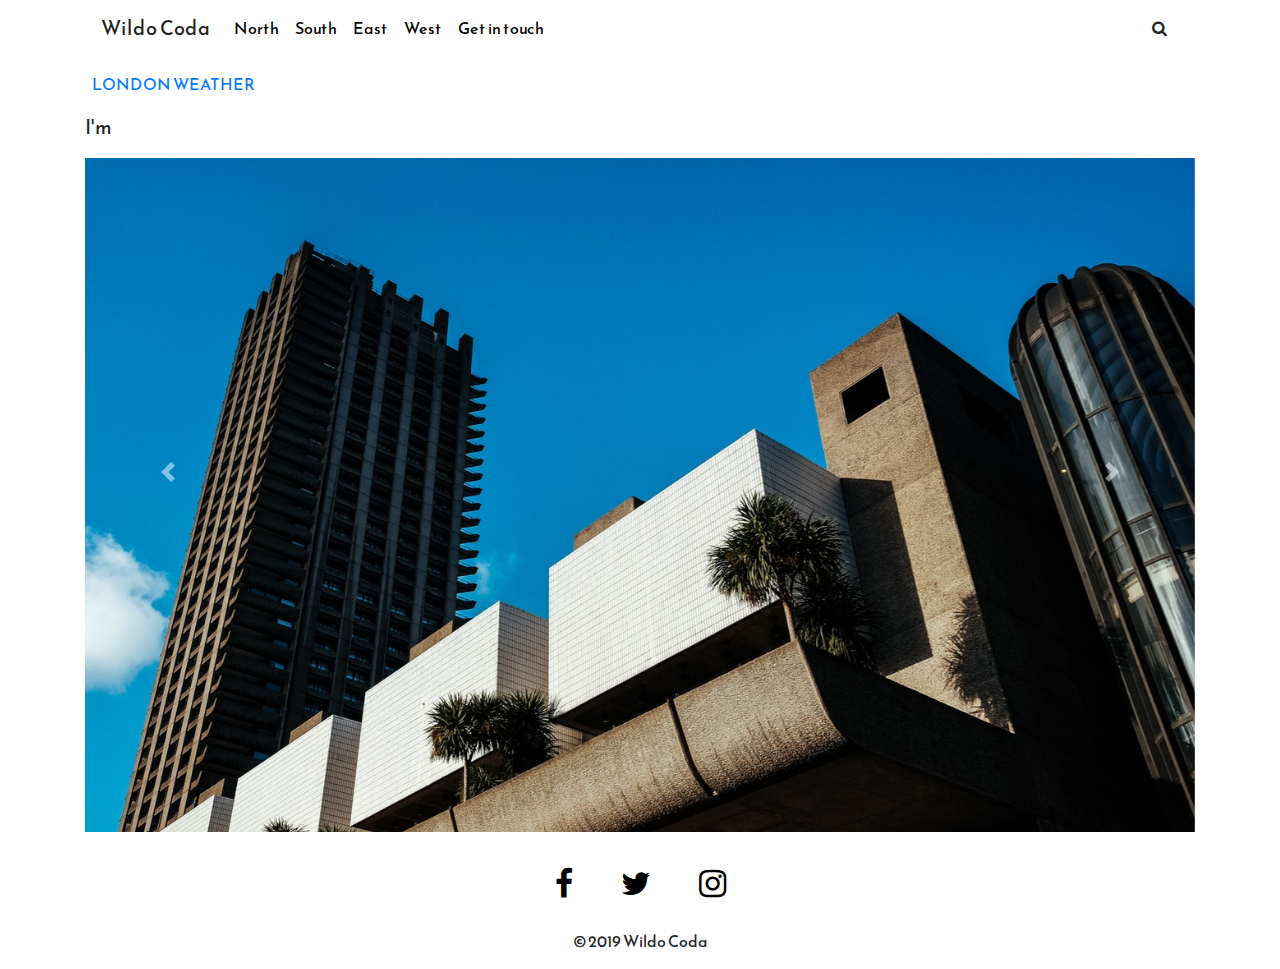
==== index.html @ 79ed6db0 "Fixed filter buttons and active nav links" ====
<!doctype html>
<html lang="en">

<head>
  <meta charset="utf-8">
  <meta name="viewport" content="width=device-width, initial-scale=1, shrink-to-fit=no">
  <meta name="description" content="">
  <meta name="author" content="Mark Otto, Jacob Thornton, and Bootstrap contributors">
  <meta name="generator" content="Jekyll v3.8.5">
  <link rel="stylesheet" href="https://stackpath.bootstrapcdn.com/bootstrap/4.3.1/css/bootstrap.min.css"
    integrity="sha384-ggOyR0iXCbMQv3Xipma34MD+dH/1fQ784/j6cY/iJTQUOhcWr7x9JvoRxT2MZw1T" crossorigin="anonymous">
  <link href="https://fonts.googleapis.com/css?family=Allerta+Stencil|Josefin+Sans|Reem+Kufi&display=swap"
    rel="stylesheet">
  <link rel="stylesheet" href="https://cdnjs.cloudflare.com/ajax/libs/font-awesome/4.7.0/css/font-awesome.min.css">
  <link href="https://maxcdn.bootstrapcdn.com/font-awesome/4.7.0/css/font-awesome.min.css" rel="stylesheet">
  <link href="css/style.css" rel="stylesheet">
  <title>Wildo Coda - home page</title>
</head>


<body>
  <!-- Navbar starts -->
  <div class="container">
    <nav class="navbar navbar-expand-lg navbar-light">
      <a class="navbar-brand" href="./index.html">Wildo Coda</a>
      <button class="navbar-toggler" type="button" data-toggle="collapse" data-target="#navbarSupportedContent"
        aria-controls="navbarSupportedContent" aria-expanded="false" aria-label="Toggle navigation">
        <span class="navbar-toggler-icon"></span>
      </button>
      <div class="collapse navbar-collapse" id="navbarSupportedContent">
        <ul class="navbar-nav mr-auto">
          <li class="nav-item">
            <a class="nav-link" href="./north.html">North</a>
          </li>
          <li class="nav-item">
            <a class="nav-link" href="./south.html">South</a>
          </li>
          <li class="nav-item">
            <a class="nav-link" href="./east.html">East</a>
          </li>
          <li class="nav-item">
            <a class="nav-link" href="./west.html">West</a>
          </li>
          <li class="nav-item">
            <a class="nav-link" href="./contact-page.html">Get in touch</a>
          </li>
        </ul>
        <div class="searchBar">
          <!-- Button trigger modal -->
          <button type="button" class="btn" data-toggle="modal" data-target="#exampleModal">
            <i class="fa fa-search" fa-lg black-text mr-md-5 mr-3 fa-2x></i>
          </button>
        </div>
      </div>
    </nav>
  </div>
  <!-- Navbar ends -->

  <!-- Modal -->
  <div class="modal fade" id="exampleModal" tabindex="-1" role="dialog" aria-labelledby="exampleModalLabel"
    aria-hidden="true">
    <div class="modal-dialog modal-dialog-centered" role="document">
      <div class="modal-content">
        <div class="modal-header">
          <button type="button" class="close" data-dismiss="modal" aria-label="Close">
            <span aria-hidden="true">&times;</span>
          </button>
        </div>
        <div class="modal-body">
          <form class="form-inline">
            <input class="form-control form-control-ml ml-5 w-75" id="mySearch" type="text" value="Search Wildo Coda"
              aria-label="Search">
            <div class="searchButton">
              <button type="button" class="btn ml-5" id="searchButton">Search</button>
              <div class="message">
                <br>
                <p id="text"></p>
              </div>
            </div>
          </form>
        </div>
      </div>
    </div>
  </div>
  <!-- Modal ends -->

  <!-- Weather API starts -->
  <section class="container">
    <div class="row">
      <div class="col-md-8">
      </div>
      <div class="col-md-12">
        <a class="weatherwidget-io" href="https://forecast7.com/en/51d51n0d13/london/" data-label_1="LONDON"
          data-label_2="WEATHER" data-icons="Climacons" data-mode="Current" data-days="3" data-theme="clear"
          data-shadow="rgba(146, 18, 18, 0.05)" data-suncolor="rgba(255, 225, 19, 0.98)"
          data-cloudcolor="rgba(101, 101, 101, 0.37)">LONDON WEATHER</a>
      </div>
    </div>
  </section>
  <!-- Weather API ends -->

  <!-- Sliding image gallery starts -->
  <section class="slidingImageGallery container">
    <!--puts carousel inside a container instead of having carousel take up the whole page-->
    <div id="carouselExampleControls" class="carousel slide" data-ride="carousel">
      <!--attribute is used to mark a carousel as animating starting at page load-->
      <div class="carousel-inner">
        <div class="carousel-caption-top">
          <p id="typing" class="typing"></p>
        </div>
        <div class="carousel-item active">
          <!--'active' needs to be added to one of the slides otherwise carousel will not be visible-->
          <img class="d-block w-100" src="./images/London9.jpeg" alt="Fourth slide">
        </div>
        <div class="carousel-item">
          <img class="d-block w-100" src="./images/London10.jpeg" alt="Fourth slide">
        </div>
        <div class="carousel-item">
          <img class="d-block w-100" src="./images/London11.jpeg" alt="Fourth slide">
        </div>
        <div class="carousel-item">
          <img class="d-block w-100" src="./images/London3.jpeg" alt="First slide">
        </div>
        <div class="carousel-item">
          <img class="d-block w-100" src="./images/London6.jpeg" alt="Fourth slide">
        </div>
        <div class="carousel-item">
          <img class="d-block w-100" src="./images/London2.jpeg" alt="Second slide">
        </div>
        <div class="carousel-item">
          <img class="d-block w-100" src="./images/London4.jpeg" alt="Third slide">
        </div>
        <div class="carousel-item">
          <img class="d-block w-100" src="./images/London7.jpeg" alt="Fourth slide">
        </div>
        <div class="carousel-item">
          <img class="d-block w-100" src="./images/London5.jpeg" alt="Fourth slide">
        </div>
        <div class="carousel-item">
          <img class="d-block w-100" src="./images/London8.jpeg" alt="Fourth slide">
        </div>
      </div>
      <a class="carousel-control-prev" href="#carouselExampleControls" role="button" data-slide="prev">
        <span class="carousel-control-prev-icon" aria-hidden="true"></span>
        <span class="sr-only">Previous</span>
      </a>
      <a class="carousel-control-next" href="#carouselExampleControls" role="button" data-slide="next">
        <span class="carousel-control-next-icon" aria-hidden="true"></span>
        <span class="sr-only">Next</span>
      </a>
    </div>
  </section>
  <!-- Sliding image gallery ends -->

  <br>

  <!-- Footers starts -->
  <footer class="page-footer">
    <div class="container">
      <div class="d-flex justify-content-center col-md-12 py-3">
        <a class="sm-ic" href="https://www.facebook.com/wildocoda/" target="_blank">
          <i class="fa fa-facebook-f fa-lg black-text mr-md-5 mr-3 fa-2x"></i>
        </a>
        <a class="sm-ic" href="https://www.twitter.com" target="_blank">
          <i class="fa fa-twitter fa-lg black-text mr-md-5 mr-3 fa-2x"> </i>
        </a>
        <a class="sm-ic" href="https://www.instagram.com/wildocoda/" target="_blank">
          <i class="fa fa-instagram fa-lg black-text fa-2x"> </i>
        </a>
      </div>
      <div class="d-flex justify-content-center col-md-12 py-3">
        © 2019 Wildo Coda
      </div>
    </div>
  </footer>
  <!-- Footer ends -->

  <script src="https://code.jquery.com/jquery-3.3.1.slim.min.js"
    integrity="sha384-q8i/X+965DzO0rT7abK41JStQIAqVgRVzpbzo5smXKp4YfRvH+8abtTE1Pi6jizo"
    crossorigin="anonymous"></script>
  <script src="https://cdnjs.cloudflare.com/ajax/libs/popper.js/1.14.7/umd/popper.min.js"
    integrity="sha384-UO2eT0CpHqdSJQ6hJty5KVphtPhzWj9WO1clHTMGa3JDZwrnQq4sF86dIHNDz0W1"
    crossorigin="anonymous"></script>
  <script src="https://stackpath.bootstrapcdn.com/bootstrap/4.3.1/js/bootstrap.min.js"
    integrity="sha384-JjSmVgyd0p3pXB1rRibZUAYoIIy6OrQ6VrjIEaFf/nJGzIxFDsf4x0xIM+B07jRM"
    crossorigin="anonymous"></script>
  <script src="./js/script.js"></script>
  <script src="./js/typewriter.js"></script>
  <script>
    !function (d, s, id) {
      var js, fjs = d.getElementsByTagName(s)[0];
      if (!d.getElementById(id)) {
        js = d.createElement(s);
        js.id = id;
        js.src = 'https://weatherwidget.io/js/widget.min.js';
        fjs.parentNode.insertBefore(js, fjs);
      }
    }(document, 'script', 'weatherwidget-io-js');
  </script>
</body>

</html>
---- css/style.css ----
body {
    font-family: 'Reem Kufi', sans-serif;
    
}

/* Navigation  */

.navbar-light .navbar-nav .nav-link {
    color: black;
    text-decoration: none;
}
.navbar-light .navbar-nav .nav-link:hover {
    color: #3fb0ac;
    text-decoration: none;
}
.active-nav a {
    color: #3fb0ac!important;
    text-decoration: underline;
}

.navbar-light .navbar-brand:hover {
    color: #3fb0ac;
    text-decoration: none;
}

/* Search and modal */
.searchButton {
    padding-top: 5px;
}

.modal-dialog {
    width: 50%;
    height: 50%;
    padding: 0px;
  }

/* Weather */
.currentWeather h1 {
    font-size:0.5em!important;
}

.currentWeather .w-icon {
    width: 3rem!important;
    height: 3rem!important;
}

.weather {
    max-width:448px;
}

/* Image carousel */
.carousel-caption-top {
    font-size: 20px;
}

/* set mobile carousel container height to 300px for all images inside */
.carousel-inner {
    max-height: 200;
    height:200;
}

/* set styles for devices > 768 */
@media screen and (min-width:768px) {
    /*carousel container height to 300px for all images inside */
    .carousel-inner {
        max-height: 400px;
    }
}
/* set desktop styles for devices > 992 */
@media screen and (min-width:992px) {
    /*carousel container height to 80% of browser height for all images inside */
    .carousel-inner {
        min-height: 80vh;
    }
}

/* social media icons in footer*/
.sm-ic {
    color: #000000;
    text-align: center;
}

.sm-ic:hover {
    color: #3fb0ac;
    text-align: center;
}

/* filterable portfolio */
* {
    box-sizing: border-box;
  }
  
  .row {
    margin: 8px -16px;
  }
  
  /* Add padding BETWEEN each column (if you want) */
  .row,
  .row > .column {
    padding: 8px;
  }
  
  /* Create three equal columns that floats next to each other */
  .column {
    float: left;
    width: 33.33%;
    display: none; /*Hide columns by default */
  }
  
  /* Clear floats after rows */ 
  .row:after {
    content: "";
    display: table;
    clear: both;
  }
  
  /* Content */
  .content {
    padding: 10px;
  }
  
  /* The "show" class is added to the filtered elements */
  .show {
    display: block;
  }
  
  /* Style the buttons */
  .btn {
    border: none;
    outline: none;
    background-color: white;
    cursor: pointer;
  }
  
  /* Add background colour on hover*/
  .btn:hover {
    background-color: #ddd;
  }
  
  /* Add a dark background colour to the active button */
  .btn.active {
    background-color: #666;
     color: white;
  }

  h4 {
    display: flex;
    justify-content: center;
}

  .northImg {
      border-radius: 8px;
}

.currentWeather .w-icon {
    width: 3rem!important;
    height: 3rem!important;
}

  /* Clear floats after the columns */
  .row:after {
    content: "";
    display: table;
    clear: both;
}

  .contact { 
    float: left;
    width: 50%; /* three boxes (use 25% for four, and 50% for two, etc) */
    padding: 50px;
}

.form-container{
    background-color: #f1f1f1;
    padding: 15px;
    border-radius: 8px;
}

  .contact-button {
    display: block;
    /* left: 0; */
    /* right: 0; */
    /* bottom: 10px; */
    width: 100%;
    text-align: center;
    color: white;
    background: #3fb0ac;
    border-radius: 60px;
    padding: 10px;
}

.vert-align-center {
    align-self: center;
}

.message {
    color: #3fb0ac;
    padding-left: 50px;
}
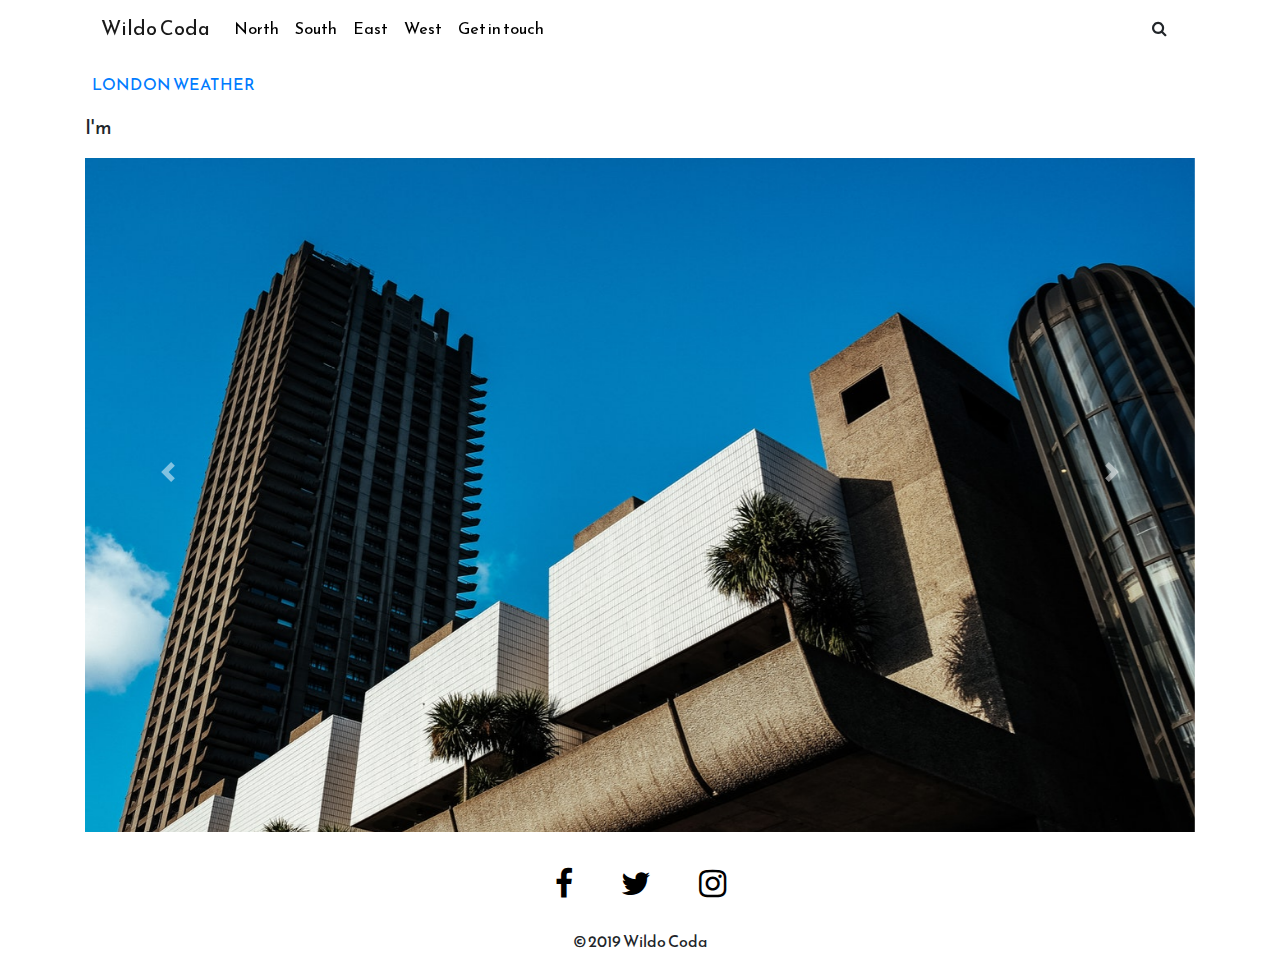
==== commit 3e7af951: "north page changes" ====
--- a/index.html
+++ b/index.html
@@ -21,7 +21,7 @@
 <body>
   <!-- Navbar starts -->
   <div class="container">
-    <nav class="navbar navbar-expand-lg navbar-light">
+    <nav class="navbar sticky-top navbar-expand-lg navbar-light">
       <a class="navbar-brand" href="./index.html">Wildo Coda</a>
       <button class="navbar-toggler" type="button" data-toggle="collapse" data-target="#navbarSupportedContent"
         aria-controls="navbarSupportedContent" aria-expanded="false" aria-label="Toggle navigation">
@@ -68,7 +68,7 @@
         </div>
         <div class="modal-body">
           <form class="form-inline">
-            <input class="form-control form-control-ml ml-5 w-75" id="mySearch" type="text" value="Search Wildo Coda"
+            <input class="form-control form-control-ml ml-5 w-75" id="mySearch" type="text" placeholder="Search Wildo Coda"
               aria-label="Search">
             <div class="searchButton">
               <button type="button" class="btn ml-5" id="searchButton">Search</button>
--- a/css/style.css
+++ b/css/style.css
@@ -33,6 +33,20 @@
     height: 50%;
     padding: 0px;
   }
+
+  input:focus::-webkit-input-placeholder {
+    color: transparent;
+   }
+   input:focus:-moz-placeholder {
+    color: transparent;
+   }
+   
+   textarea:focus:-moz-placeholder {
+    color: transparent;
+   }
+   textarea:focus::-webkit-input-placeholder {
+    color: transparent;
+   }
 
 /* Weather */
 .currentWeather h1 {
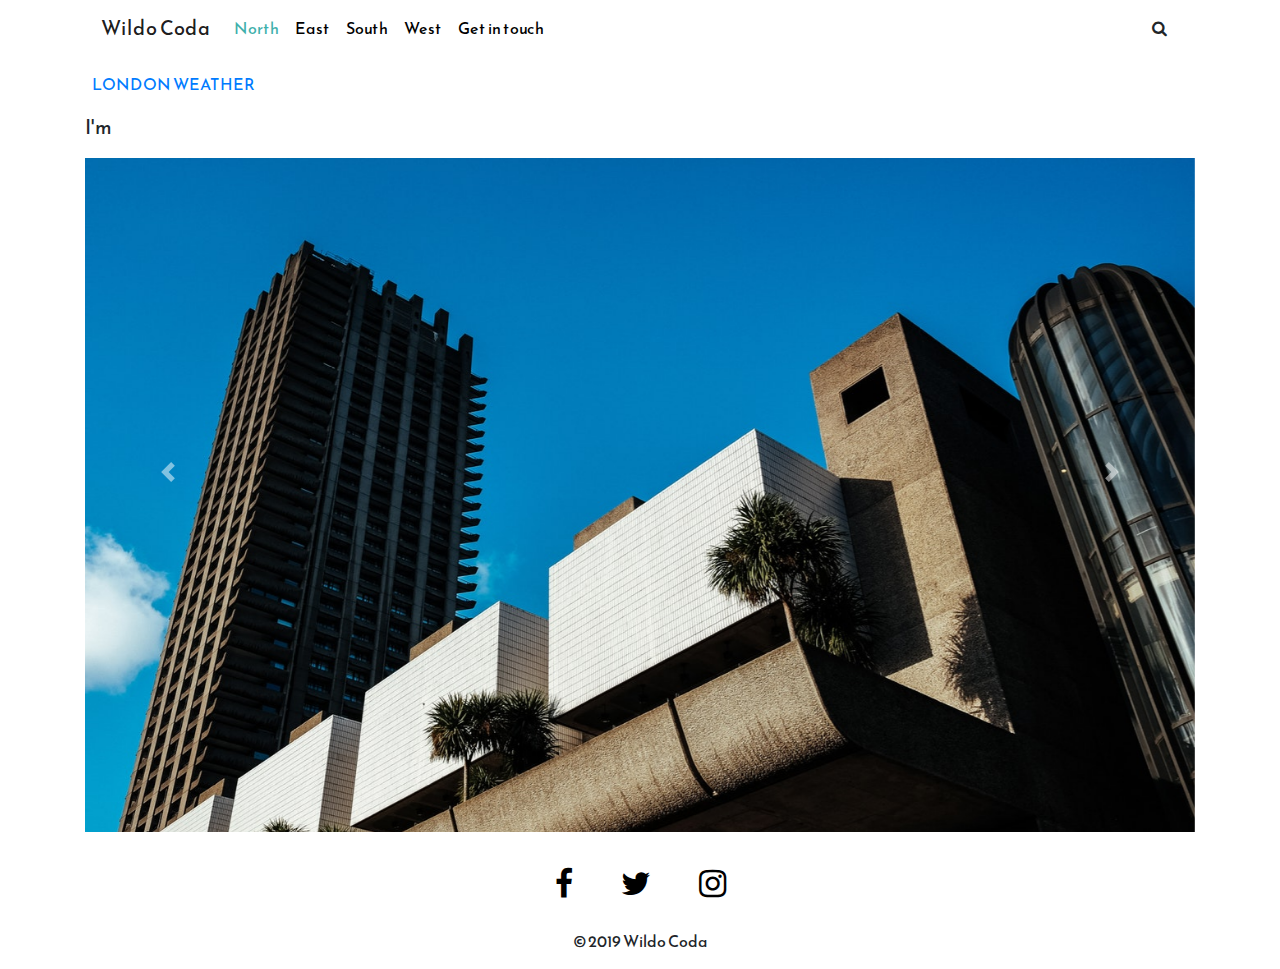
==== commit ec765512: "added images to south and west pages" ====
--- a/index.html
+++ b/index.html
@@ -21,7 +21,7 @@
 <body>
   <!-- Navbar starts -->
   <div class="container">
-    <nav class="navbar sticky-top navbar-expand-lg navbar-light">
+    <nav class="navbar navbar-expand-lg navbar-light">
       <a class="navbar-brand" href="./index.html">Wildo Coda</a>
       <button class="navbar-toggler" type="button" data-toggle="collapse" data-target="#navbarSupportedContent"
         aria-controls="navbarSupportedContent" aria-expanded="false" aria-label="Toggle navigation">
@@ -29,14 +29,14 @@
       </button>
       <div class="collapse navbar-collapse" id="navbarSupportedContent">
         <ul class="navbar-nav mr-auto">
-          <li class="nav-item">
+          <li class="nav-item active-nav">
             <a class="nav-link" href="./north.html">North</a>
           </li>
-          <li class="nav-item">
+          <li class="nav-item ">
+            <a class="nav-link" href="./east.html">East</a>
+          </li>
+          <li class="nav-item ">
             <a class="nav-link" href="./south.html">South</a>
-          </li>
-          <li class="nav-item">
-            <a class="nav-link" href="./east.html">East</a>
           </li>
           <li class="nav-item">
             <a class="nav-link" href="./west.html">West</a>
@@ -68,7 +68,7 @@
         </div>
         <div class="modal-body">
           <form class="form-inline">
-            <input class="form-control form-control-ml ml-5 w-75" id="mySearch" type="text" placeholder="Search Wildo Coda"
+            <input class="form-control form-control-ml ml-5 w-75" id="mySearch" type="text" value="Search Wildo Coda"
               aria-label="Search">
             <div class="searchButton">
               <button type="button" class="btn ml-5" id="searchButton">Search</button>
--- a/css/style.css
+++ b/css/style.css
@@ -3,6 +3,15 @@
     
 }
 
+.lightboxImg {
+    color: #000000!important;
+}
+
+.lightboxImg:hover {
+    color: #3fb0ac!important;
+    text-decoration: underline;
+}
+
 /* Navigation  */
 
 .navbar-light .navbar-nav .nav-link {
@@ -26,6 +35,16 @@
 /* Search and modal */
 .searchButton {
     padding-top: 5px;
+}
+
+#searchButton {
+    background-color: #3fb0ac;
+    color: #ffffff;
+}
+
+#searchButton:hover {
+    background-color: #ddd;
+    color: #ffffff;
 }
 
 .modal-dialog {
@@ -153,7 +172,7 @@
   
   /* Add a dark background colour to the active button */
   .btn.active {
-    background-color: #666;
+    background-color: #3fb0ac;
      color: white;
   }
 
@@ -162,7 +181,7 @@
     justify-content: center;
 }
 
-  .northImg {
+  .filterImg {
       border-radius: 8px;
 }
 
@@ -203,6 +222,10 @@
     padding: 10px;
 }
 
+.contact-button:hover {
+    background-color: #ddd;
+}
+
 .vert-align-center {
     align-self: center;
 }
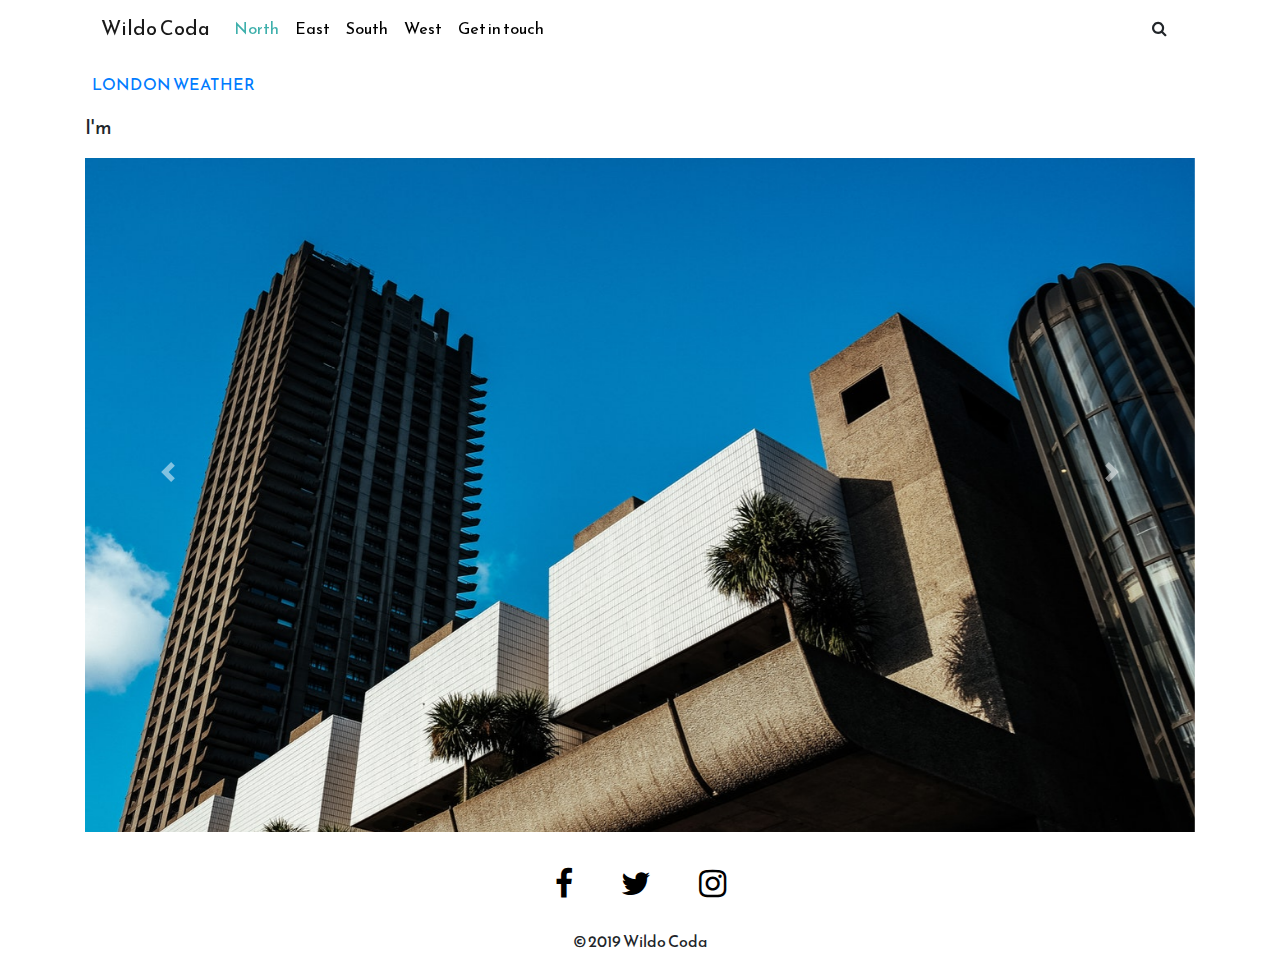
==== commit af4479fa: "Merge branch 'master' into LT-last-edit" ====
--- a/index.html
+++ b/index.html
@@ -21,7 +21,7 @@
 <body>
   <!-- Navbar starts -->
   <div class="container">
-    <nav class="navbar navbar-expand-lg navbar-light">
+    <nav class="navbar sticky-top navbar-expand-lg navbar-light">
       <a class="navbar-brand" href="./index.html">Wildo Coda</a>
       <button class="navbar-toggler" type="button" data-toggle="collapse" data-target="#navbarSupportedContent"
         aria-controls="navbarSupportedContent" aria-expanded="false" aria-label="Toggle navigation">
@@ -68,7 +68,7 @@
         </div>
         <div class="modal-body">
           <form class="form-inline">
-            <input class="form-control form-control-ml ml-5 w-75" id="mySearch" type="text" value="Search Wildo Coda"
+            <input class="form-control form-control-ml ml-5 w-75" id="mySearch" type="text" placeholder="Search Wildo Coda"
               aria-label="Search">
             <div class="searchButton">
               <button type="button" class="btn ml-5" id="searchButton">Search</button>
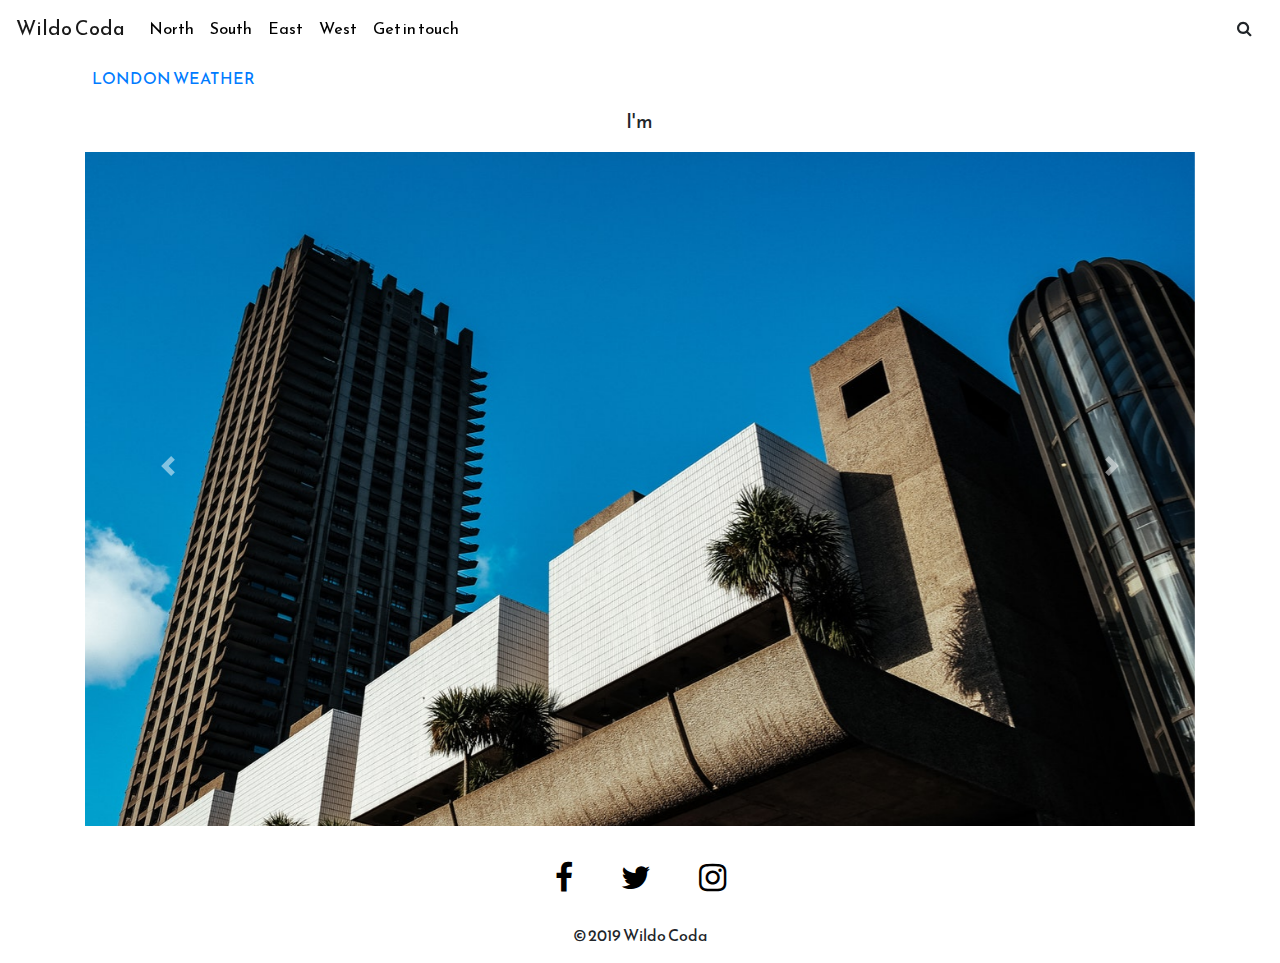
==== commit 39ecfae4: "added fixed top navbar to all pages" ====
--- a/index.html
+++ b/index.html
@@ -20,8 +20,8 @@
 
 <body>
   <!-- Navbar starts -->
-  <div class="container">
-    <nav class="navbar sticky-top navbar-expand-lg navbar-light">
+  <div class="nav">
+    <nav class="navbar fixed-top navbar-expand-lg navbar-light">
       <a class="navbar-brand" href="./index.html">Wildo Coda</a>
       <button class="navbar-toggler" type="button" data-toggle="collapse" data-target="#navbarSupportedContent"
         aria-controls="navbarSupportedContent" aria-expanded="false" aria-label="Toggle navigation">
@@ -29,14 +29,14 @@
       </button>
       <div class="collapse navbar-collapse" id="navbarSupportedContent">
         <ul class="navbar-nav mr-auto">
-          <li class="nav-item active-nav">
+          <li class="nav-item">
             <a class="nav-link" href="./north.html">North</a>
+          </li>
+          <li class="nav-item ">
+            <a class="nav-link" href="./south.html">South</a>
           </li>
           <li class="nav-item ">
             <a class="nav-link" href="./east.html">East</a>
-          </li>
-          <li class="nav-item ">
-            <a class="nav-link" href="./south.html">South</a>
           </li>
           <li class="nav-item">
             <a class="nav-link" href="./west.html">West</a>
@@ -68,8 +68,8 @@
         </div>
         <div class="modal-body">
           <form class="form-inline">
-            <input class="form-control form-control-ml ml-5 w-75" id="mySearch" type="text" placeholder="Search Wildo Coda"
-              aria-label="Search">
+            <input class="form-control form-control-ml ml-5 w-75" id="mySearch" type="text"
+              placeholder="Search Wildo Coda" aria-label="Search">
             <div class="searchButton">
               <button type="button" class="btn ml-5" id="searchButton">Search</button>
               <div class="message">
--- a/css/style.css
+++ b/css/style.css
@@ -3,16 +3,30 @@
     
 }
 
+
 .lightboxImg {
     color: #000000!important;
 }
 
 .lightboxImg:hover {
     color: #3fb0ac!important;
-    text-decoration: underline;
+    text-decoration: none!important;
+}
+
+.typing {
+    text-align: center;
 }
 
 /* Navigation  */
+
+.nav {
+    height: 50px;
+}
+
+.fixed-top {
+    background-color: rgba(255,255,255, 0.8)!important;
+    
+}
 
 .navbar-light .navbar-nav .nav-link {
     color: black;
@@ -167,7 +181,7 @@
   
   /* Add background colour on hover*/
   .btn:hover {
-    background-color: #ddd;
+    background-color: #3fb0ac;
   }
   
   /* Add a dark background colour to the active button */
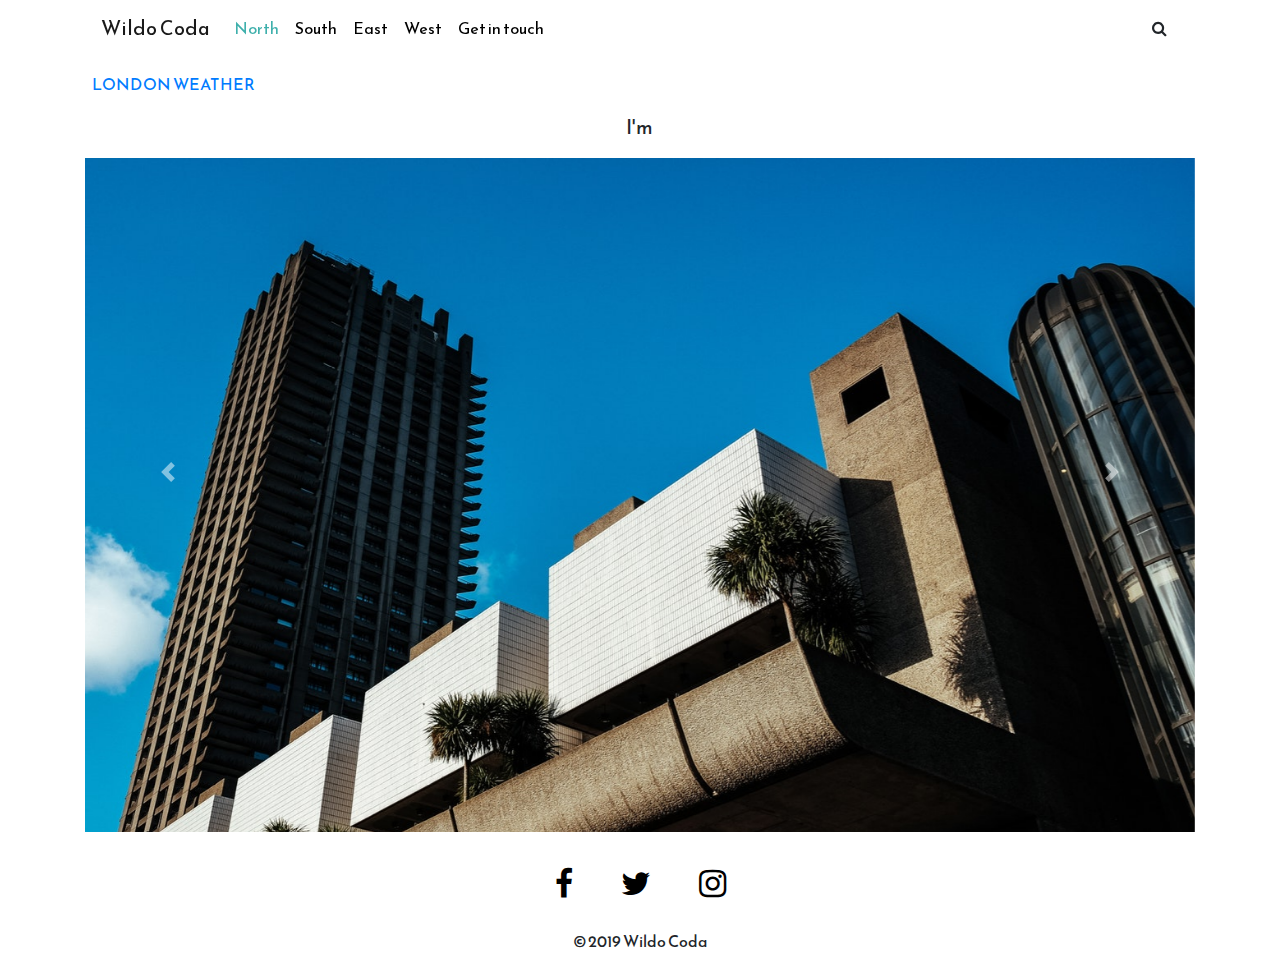
==== commit f12f7889: "finished adding images to pages" ====
--- a/index.html
+++ b/index.html
@@ -20,8 +20,8 @@
 
 <body>
   <!-- Navbar starts -->
-  <div class="nav">
-    <nav class="navbar fixed-top navbar-expand-lg navbar-light">
+  <div class="container">
+    <nav class="navbar sticky-top navbar-expand-lg navbar-light">
       <a class="navbar-brand" href="./index.html">Wildo Coda</a>
       <button class="navbar-toggler" type="button" data-toggle="collapse" data-target="#navbarSupportedContent"
         aria-controls="navbarSupportedContent" aria-expanded="false" aria-label="Toggle navigation">
@@ -29,7 +29,7 @@
       </button>
       <div class="collapse navbar-collapse" id="navbarSupportedContent">
         <ul class="navbar-nav mr-auto">
-          <li class="nav-item">
+          <li class="nav-item active-nav">
             <a class="nav-link" href="./north.html">North</a>
           </li>
           <li class="nav-item ">
@@ -68,8 +68,8 @@
         </div>
         <div class="modal-body">
           <form class="form-inline">
-            <input class="form-control form-control-ml ml-5 w-75" id="mySearch" type="text"
-              placeholder="Search Wildo Coda" aria-label="Search">
+            <input class="form-control form-control-ml ml-5 w-75" id="mySearch" type="text" placeholder="Search Wildo Coda"
+              aria-label="Search">
             <div class="searchButton">
               <button type="button" class="btn ml-5" id="searchButton">Search</button>
               <div class="message">
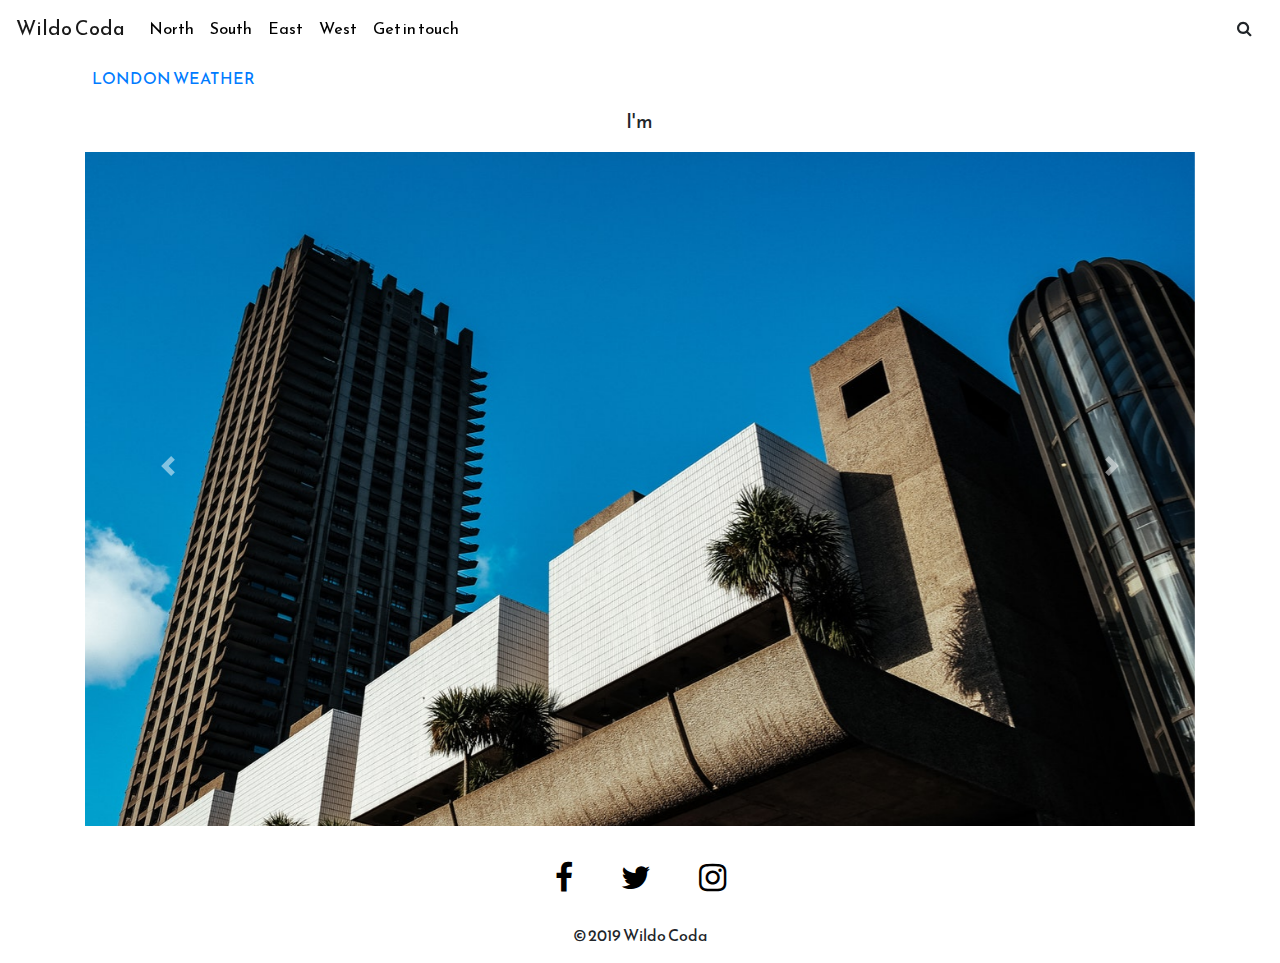
==== commit 0bfc8f9e: "Merge branch 'master' into LT-final-edits" ====
--- a/index.html
+++ b/index.html
@@ -20,8 +20,8 @@
 
 <body>
   <!-- Navbar starts -->
-  <div class="container">
-    <nav class="navbar sticky-top navbar-expand-lg navbar-light">
+  <div class="nav">
+    <nav class="navbar fixed-top navbar-expand-lg navbar-light">
       <a class="navbar-brand" href="./index.html">Wildo Coda</a>
       <button class="navbar-toggler" type="button" data-toggle="collapse" data-target="#navbarSupportedContent"
         aria-controls="navbarSupportedContent" aria-expanded="false" aria-label="Toggle navigation">
@@ -29,7 +29,7 @@
       </button>
       <div class="collapse navbar-collapse" id="navbarSupportedContent">
         <ul class="navbar-nav mr-auto">
-          <li class="nav-item active-nav">
+          <li class="nav-item">
             <a class="nav-link" href="./north.html">North</a>
           </li>
           <li class="nav-item ">
@@ -68,8 +68,8 @@
         </div>
         <div class="modal-body">
           <form class="form-inline">
-            <input class="form-control form-control-ml ml-5 w-75" id="mySearch" type="text" placeholder="Search Wildo Coda"
-              aria-label="Search">
+            <input class="form-control form-control-ml ml-5 w-75" id="mySearch" type="text"
+              placeholder="Search Wildo Coda" aria-label="Search">
             <div class="searchButton">
               <button type="button" class="btn ml-5" id="searchButton">Search</button>
               <div class="message">
